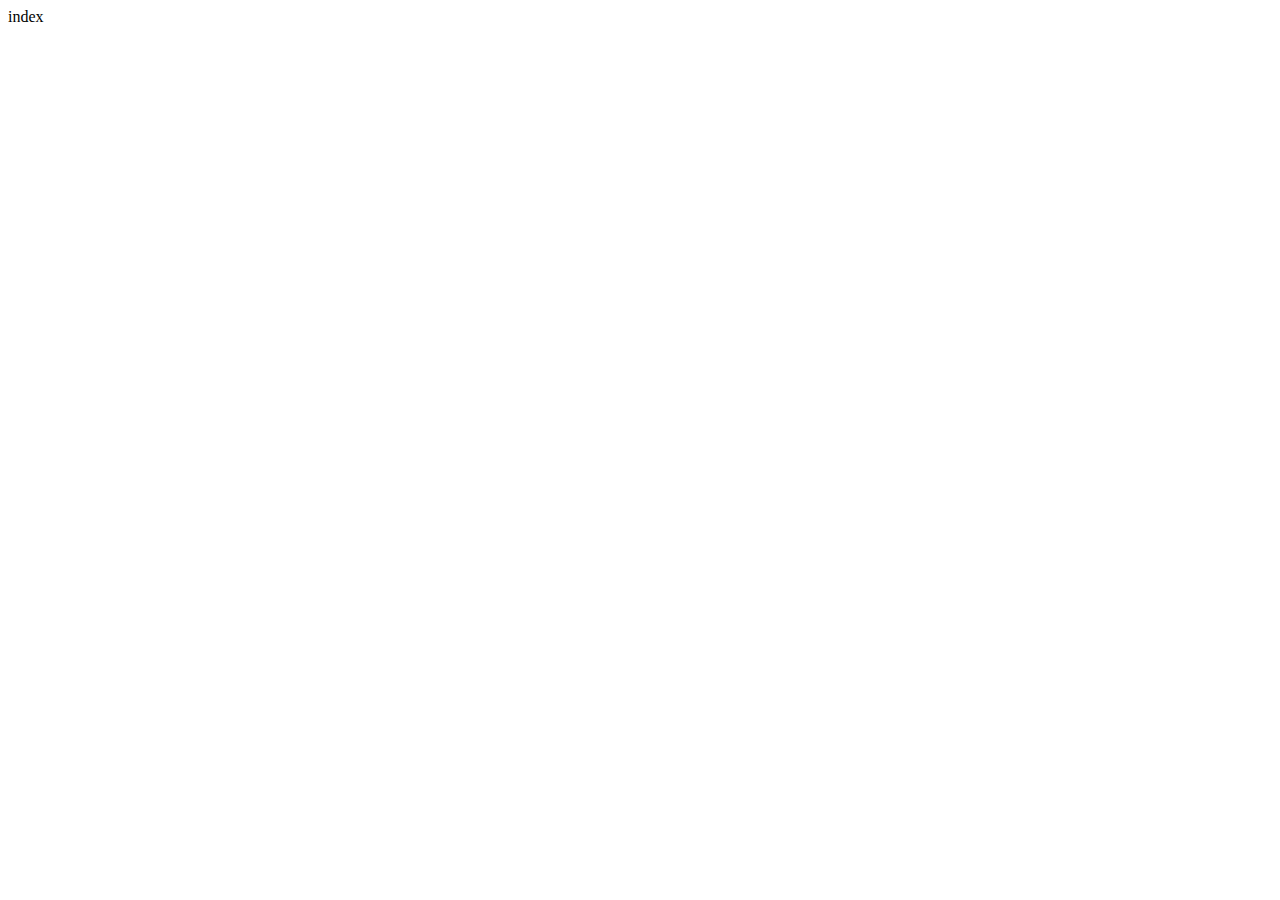
==== index.html @ fe51b8af "登录注册完成" ====
<!DOCTYPE html>
<html lang="en">
<head>
    <meta charset="UTF-8">
    <meta name="viewport" content="width=device-width, initial-scale=1.0">
    <title>Document</title>
</head>
<body>
    <div>index</div>
</body>
</html>
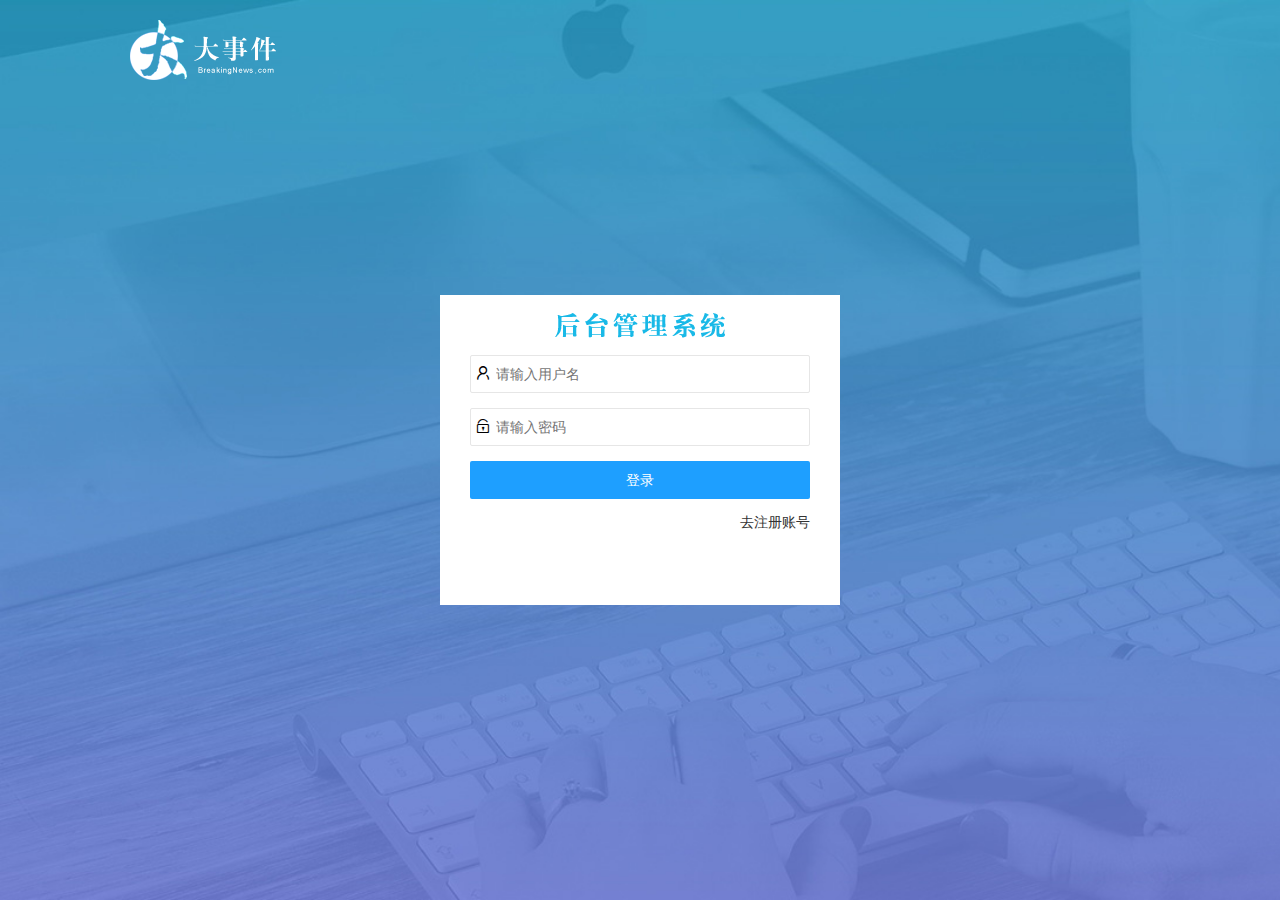
==== commit ef97e879: "首页完成" ====
--- a/index.html
+++ b/index.html
@@ -4,8 +4,156 @@
     <meta charset="UTF-8">
     <meta name="viewport" content="width=device-width, initial-scale=1.0">
     <title>Document</title>
+    <link rel="stylesheet" href="./assets/lib/layui/css/layui.css">
+    <link rel="stylesheet" href="./index/index.css">
 </head>
-<body>
-    <div>index</div>
+<body class="layui-layout-body">
+    <div class="layui-layout layui-layout-admin">
+        <!-- 头部区域 -->
+        <div class="layui-header">
+            <!-- 左侧：图片 -->
+            <div class="layui-logo">
+                <img src="./assets/images/logo.png" alt="">
+            </div>
+            <!-- 右侧：个人菜单 -->
+            <ul class="layui-nav layui-layout-right">
+                <li class="layui-nav-item">
+                    <a href="javascript:;" class="userinfo">
+                        <span class="avatar">L</span>
+                        <img src="./assets/images/sample.jpg" class="layui-nav-img"> 个人中心
+                    </a>
+
+                    <dl class="layui-nav-child">
+                        <dd><a href="./iframe/user/userInfo/userInfo.html" target='fm'>基本资料</a></dd>
+                        <dd><a target='fm' href="./iframe/user/avatar/avatar.html">更换头像</a></dd>
+                        <dd><a target="fm" href="./iframe/user/repwd/repwd.html">重置密码</a></dd>
+                    </dl>
+                </li>
+
+                <li class="layui-nav-item">
+                    <a href="javascript:;" id="logout">
+                        <i class="layui-icon layui-icon-logout"></i>退出
+                    </a>
+                </li>
+            </ul>
+        </div>
+
+        <div class="layui-side layui-bg-black">
+            <div class="layui-side-scroll">
+                <!-- 左侧：顶部欢迎词 -->
+                <div class="userinfo">
+                    <span class="avatar">L</span>
+                    <img src="./assets/images/sample.jpg" class="layui-nav-img"> 欢迎你
+                    <span class="username"></span>
+                </div>
+
+                <!-- 左侧：导航区-->
+                <!-- lay-shrink: 控制兄弟菜单, all就是所有兄弟都合上, 同一个时间只有一个下拉菜单才能下拉 -->
+                <ul class="left-nav layui-nav layui-nav-tree" lay-filter="test" lay-shrink="all">
+                    <!-- **********************首页***************************** -->
+                    <!-- layui-this 默认上来高亮的样式 -->
+                    <li class="layui-nav-item layui-this">
+                        <a href="./iframe/home/home.html" target="fm">
+                            <i class="layui-icon layui-icon-home"></i>可视数据
+                        </a>
+                    </li>
+
+                    <!-- *******文章管理******* -->
+                    <li class="layui-nav-item">
+
+                        <a class="" href="javascript:;">
+                            <i class="layui-icon layui-icon-form"></i>文章管理
+                        </a>
+
+                        <dl class="layui-nav-child">
+                            <dd>
+                                <a href="./iframe/article/category/category.html" target="fm">
+                                    <i class="layui-icon layui-icon-app"></i>类别管理
+                                </a>
+                            </dd>
+
+
+                            <dd id="wzlist">
+                                <a href="./iframe/article/list/list.html" target="fm">
+                                    <i class="layui-icon layui-icon-app"></i>文章列表
+                                </a>
+                            </dd>
+
+
+                            <dd>
+                                <a href="./iframe/article/publisher/publisher.html" target="fm">
+                                    <i class="layui-icon layui-icon-app"></i>发表文章
+                                </a>
+                            </dd>
+                        </dl>
+                    </li>
+
+                    <!-- **************个人中心************** -->
+                    <li class="layui-nav-item">
+
+                        <a href="javascript:;">
+                            <i class="layui-icon layui-icon-user"></i>个人中心
+                        </a>
+
+                        <dl class="layui-nav-child">
+
+                            <dd>
+                                <a href="./iframe/user/userInfo/userInfo.html" target="fm">
+                                    <i class="layui-icon layui-icon-app"></i>基本资料
+                                </a>
+                            </dd>
+
+                            <dd>
+                                <a href="./iframe/user/repwd/repwd.html" target="fm">
+                                    <i class="layui-icon layui-icon-app"></i>重置密码
+                                </a>
+                            </dd>
+
+                            <dd>
+                                <a href="./iframe/user/avatar/avatar.html" target="fm">
+                                    <i class="layui-icon layui-icon-app"></i>更换头像
+                                </a>
+                            </dd>
+                        </dl>
+                    </li>
+
+                </ul>
+            </div>
+        </div>
+
+        <div class="layui-body">
+            <!-- 内容主体区域 -->
+            <!-- <div style="padding: 15px;">内容主体区域</div> -->
+            <iframe src="./iframe/home/home.html" name="fm" frameborder="0"></iframe>
+        </div>
+
+        <div class="layui-footer">
+            <!-- 底部固定区域 -->
+            © layui.com - 底部固定区域
+        </div>
+
+        <script src="./assets/lib/layui/layui.all.js"></script>
+        <script src="./assets/lib/jquery.js"></script>
+        <script src="./common/utils.js"></script>
+        <script src="./assets/lib/axios.js"></script>
+        <script src="./api.js"></script>
+        <script src="./index/index.js"></script>
+    </div>
 </body>
-</html>+</html>
+
+
+<!-- 作用：在当前的index.html中内嵌xx.html网页
+src：需要在iframe标签的位置显示的小网页路径
+name: 为了将来的a链接跳转能找到哪个位置显示xx.html页面而进行的命名标识
+frameborder: iframe这个容器的边框
+
+a的href='./xx.html' target= "要显示的位置的iframe的name值"
+<iframe
+  src="./iframe/home/home.html"
+  name="fm"
+  frameborder="0"
+></iframe> -->
+
+
+
--- a/assets/lib/layui/css/layui.css
+++ b/assets/lib/layui/css/layui.css
@@ -0,0 +1,2 @@
+/** layui-v2.5.6 MIT License By https://www.layui.com */
+ .layui-inline,img{display:inline-block;vertical-align:middle}h1,h2,h3,h4,h5,h6{font-weight:400}.layui-edge,.layui-header,.layui-inline,.layui-main{position:relative}.layui-body,.layui-edge,.layui-elip{overflow:hidden}.layui-btn,.layui-edge,.layui-inline,img{vertical-align:middle}.layui-btn,.layui-disabled,.layui-icon,.layui-unselect{-moz-user-select:none;-webkit-user-select:none;-ms-user-select:none}.layui-elip,.layui-form-checkbox span,.layui-form-pane .layui-form-label{text-overflow:ellipsis;white-space:nowrap}.layui-breadcrumb,.layui-tree-btnGroup{visibility:hidden}blockquote,body,button,dd,div,dl,dt,form,h1,h2,h3,h4,h5,h6,input,li,ol,p,pre,td,textarea,th,ul{margin:0;padding:0;-webkit-tap-highlight-color:rgba(0,0,0,0)}a:active,a:hover{outline:0}img{border:none}li{list-style:none}table{border-collapse:collapse;border-spacing:0}h4,h5,h6{font-size:100%}button,input,optgroup,option,select,textarea{font-family:inherit;font-size:inherit;font-style:inherit;font-weight:inherit;outline:0}pre{white-space:pre-wrap;white-space:-moz-pre-wrap;white-space:-pre-wrap;white-space:-o-pre-wrap;word-wrap:break-word}body{line-height:24px;font:14px Helvetica Neue,Helvetica,PingFang SC,Tahoma,Arial,sans-serif}hr{height:1px;margin:10px 0;border:0;clear:both}a{color:#333;text-decoration:none}a:hover{color:#777}a cite{font-style:normal;*cursor:pointer}.layui-border-box,.layui-border-box *{box-sizing:border-box}.layui-box,.layui-box *{box-sizing:content-box}.layui-clear{clear:both;*zoom:1}.layui-clear:after{content:'\20';clear:both;*zoom:1;display:block;height:0}.layui-inline{*display:inline;*zoom:1}.layui-edge{display:inline-block;width:0;height:0;border-width:6px;border-style:dashed;border-color:transparent}.layui-edge-top{top:-4px;border-bottom-color:#999;border-bottom-style:solid}.layui-edge-right{border-left-color:#999;border-left-style:solid}.layui-edge-bottom{top:2px;border-top-color:#999;border-top-style:solid}.layui-edge-left{border-right-color:#999;border-right-style:solid}.layui-disabled,.layui-disabled:hover{color:#d2d2d2!important;cursor:not-allowed!important}.layui-circle{border-radius:100%}.layui-show{display:block!important}.layui-hide{display:none!important}@font-face{font-family:layui-icon;src:url(../font/iconfont.eot?v=256);src:url(../font/iconfont.eot?v=256#iefix) format('embedded-opentype'),url(../font/iconfont.woff2?v=256) format('woff2'),url(../font/iconfont.woff?v=256) format('woff'),url(../font/iconfont.ttf?v=256) format('truetype'),url(../font/iconfont.svg?v=256#layui-icon) format('svg')}.layui-icon{font-family:layui-icon!important;font-size:16px;font-style:normal;-webkit-font-smoothing:antialiased;-moz-osx-font-smoothing:grayscale}.layui-icon-reply-fill:before{content:"\e611"}.layui-icon-set-fill:before{content:"\e614"}.layui-icon-menu-fill:before{content:"\e60f"}.layui-icon-search:before{content:"\e615"}.layui-icon-share:before{content:"\e641"}.layui-icon-set-sm:before{content:"\e620"}.layui-icon-engine:before{content:"\e628"}.layui-icon-close:before{content:"\1006"}.layui-icon-close-fill:before{content:"\1007"}.layui-icon-chart-screen:before{content:"\e629"}.layui-icon-star:before{content:"\e600"}.layui-icon-circle-dot:before{content:"\e617"}.layui-icon-chat:before{content:"\e606"}.layui-icon-release:before{content:"\e609"}.layui-icon-list:before{content:"\e60a"}.layui-icon-chart:before{content:"\e62c"}.layui-icon-ok-circle:before{content:"\1005"}.layui-icon-layim-theme:before{content:"\e61b"}.layui-icon-table:before{content:"\e62d"}.layui-icon-right:before{content:"\e602"}.layui-icon-left:before{content:"\e603"}.layui-icon-cart-simple:before{content:"\e698"}.layui-icon-face-cry:before{content:"\e69c"}.layui-icon-face-smile:before{content:"\e6af"}.layui-icon-survey:before{content:"\e6b2"}.layui-icon-tree:before{content:"\e62e"}.layui-icon-ie:before{content:"\e7bb"}.layui-icon-upload-circle:before{content:"\e62f"}.layui-icon-add-circle:before{content:"\e61f"}.layui-icon-download-circle:before{content:"\e601"}.layui-icon-templeate-1:before{content:"\e630"}.layui-icon-util:before{content:"\e631"}.layui-icon-face-surprised:before{content:"\e664"}.layui-icon-edit:before{content:"\e642"}.layui-icon-speaker:before{content:"\e645"}.layui-icon-down:before{content:"\e61a"}.layui-icon-file:before{content:"\e621"}.layui-icon-layouts:before{content:"\e632"}.layui-icon-rate-half:before{content:"\e6c9"}.layui-icon-add-circle-fine:before{content:"\e608"}.layui-icon-prev-circle:before{content:"\e633"}.layui-icon-read:before{content:"\e705"}.layui-icon-404:before{content:"\e61c"}.layui-icon-carousel:before{content:"\e634"}.layui-icon-help:before{content:"\e607"}.layui-icon-code-circle:before{content:"\e635"}.layui-icon-windows:before{content:"\e67f"}.layui-icon-water:before{content:"\e636"}.layui-icon-username:before{content:"\e66f"}.layui-icon-find-fill:before{content:"\e670"}.layui-icon-about:before{content:"\e60b"}.layui-icon-location:before{content:"\e715"}.layui-icon-up:before{content:"\e619"}.layui-icon-pause:before{content:"\e651"}.layui-icon-date:before{content:"\e637"}.layui-icon-layim-uploadfile:before{content:"\e61d"}.layui-icon-delete:before{content:"\e640"}.layui-icon-play:before{content:"\e652"}.layui-icon-top:before{content:"\e604"}.layui-icon-firefox:before{content:"\e686"}.layui-icon-friends:before{content:"\e612"}.layui-icon-refresh-3:before{content:"\e9aa"}.layui-icon-ok:before{content:"\e605"}.layui-icon-layer:before{content:"\e638"}.layui-icon-face-smile-fine:before{content:"\e60c"}.layui-icon-dollar:before{content:"\e659"}.layui-icon-group:before{content:"\e613"}.layui-icon-layim-download:before{content:"\e61e"}.layui-icon-picture-fine:before{content:"\e60d"}.layui-icon-link:before{content:"\e64c"}.layui-icon-diamond:before{content:"\e735"}.layui-icon-log:before{content:"\e60e"}.layui-icon-key:before{content:"\e683"}.layui-icon-rate-solid:before{content:"\e67a"}.layui-icon-fonts-del:before{content:"\e64f"}.layui-icon-unlink:before{content:"\e64d"}.layui-icon-fonts-clear:before{content:"\e639"}.layui-icon-triangle-r:before{content:"\e623"}.layui-icon-circle:before{content:"\e63f"}.layui-icon-radio:before{content:"\e643"}.layui-icon-align-center:before{content:"\e647"}.layui-icon-align-right:before{content:"\e648"}.layui-icon-align-left:before{content:"\e649"}.layui-icon-loading-1:before{content:"\e63e"}.layui-icon-return:before{content:"\e65c"}.layui-icon-fonts-strong:before{content:"\e62b"}.layui-icon-upload:before{content:"\e67c"}.layui-icon-dialogue:before{content:"\e63a"}.layui-icon-video:before{content:"\e6ed"}.layui-icon-headset:before{content:"\e6fc"}.layui-icon-cellphone-fine:before{content:"\e63b"}.layui-icon-add-1:before{content:"\e654"}.layui-icon-face-smile-b:before{content:"\e650"}.layui-icon-fonts-html:before{content:"\e64b"}.layui-icon-screen-full:before{content:"\e622"}.layui-icon-form:before{content:"\e63c"}.layui-icon-cart:before{content:"\e657"}.layui-icon-camera-fill:before{content:"\e65d"}.layui-icon-tabs:before{content:"\e62a"}.layui-icon-heart-fill:before{content:"\e68f"}.layui-icon-fonts-code:before{content:"\e64e"}.layui-icon-ios:before{content:"\e680"}.layui-icon-at:before{content:"\e687"}.layui-icon-fire:before{content:"\e756"}.layui-icon-set:before{content:"\e716"}.layui-icon-fonts-u:before{content:"\e646"}.layui-icon-triangle-d:before{content:"\e625"}.layui-icon-tips:before{content:"\e702"}.layui-icon-picture:before{content:"\e64a"}.layui-icon-more-vertical:before{content:"\e671"}.layui-icon-bluetooth:before{content:"\e689"}.layui-icon-flag:before{content:"\e66c"}.layui-icon-loading:before{content:"\e63d"}.layui-icon-fonts-i:before{content:"\e644"}.layui-icon-refresh-1:before{content:"\e666"}.layui-icon-rmb:before{content:"\e65e"}.layui-icon-addition:before{content:"\e624"}.layui-icon-home:before{content:"\e68e"}.layui-icon-time:before{content:"\e68d"}.layui-icon-user:before{content:"\e770"}.layui-icon-notice:before{content:"\e667"}.layui-icon-chrome:before{content:"\e68a"}.layui-icon-edge:before{content:"\e68b"}.layui-icon-login-weibo:before{content:"\e675"}.layui-icon-voice:before{content:"\e688"}.layui-icon-upload-drag:before{content:"\e681"}.layui-icon-login-qq:before{content:"\e676"}.layui-icon-snowflake:before{content:"\e6b1"}.layui-icon-heart:before{content:"\e68c"}.layui-icon-logout:before{content:"\e682"}.layui-icon-file-b:before{content:"\e655"}.layui-icon-template:before{content:"\e663"}.layui-icon-transfer:before{content:"\e691"}.layui-icon-auz:before{content:"\e672"}.layui-icon-console:before{content:"\e665"}.layui-icon-app:before{content:"\e653"}.layui-icon-prev:before{content:"\e65a"}.layui-icon-website:before{content:"\e7ae"}.layui-icon-next:before{content:"\e65b"}.layui-icon-component:before{content:"\e857"}.layui-icon-android:before{content:"\e684"}.layui-icon-more:before{content:"\e65f"}.layui-icon-login-wechat:before{content:"\e677"}.layui-icon-shrink-right:before{content:"\e668"}.layui-icon-spread-left:before{content:"\e66b"}.layui-icon-camera:before{content:"\e660"}.layui-icon-note:before{content:"\e66e"}.layui-icon-refresh:before{content:"\e669"}.layui-icon-female:before{content:"\e661"}.layui-icon-male:before{content:"\e662"}.layui-icon-screen-restore:before{content:"\e758"}.layui-icon-password:before{content:"\e673"}.layui-icon-senior:before{content:"\e674"}.layui-icon-theme:before{content:"\e66a"}.layui-icon-tread:before{content:"\e6c5"}.layui-icon-praise:before{content:"\e6c6"}.layui-icon-star-fill:before{content:"\e658"}.layui-icon-rate:before{content:"\e67b"}.layui-icon-template-1:before{content:"\e656"}.layui-icon-vercode:before{content:"\e679"}.layui-icon-service:before{content:"\e626"}.layui-icon-cellphone:before{content:"\e678"}.layui-icon-print:before{content:"\e66d"}.layui-icon-cols:before{content:"\e610"}.layui-icon-wifi:before{content:"\e7e0"}.layui-icon-export:before{content:"\e67d"}.layui-icon-rss:before{content:"\e808"}.layui-icon-slider:before{content:"\e714"}.layui-icon-email:before{content:"\e618"}.layui-icon-subtraction:before{content:"\e67e"}.layui-icon-mike:before{content:"\e6dc"}.layui-icon-light:before{content:"\e748"}.layui-icon-gift:before{content:"\e627"}.layui-icon-mute:before{content:"\e685"}.layui-icon-reduce-circle:before{content:"\e616"}.layui-icon-music:before{content:"\e690"}.layui-main{width:1140px;margin:0 auto}.layui-header{z-index:1000;height:60px}.layui-header a:hover{transition:all .5s;-webkit-transition:all .5s}.layui-side{position:fixed;left:0;top:0;bottom:0;z-index:999;width:200px;overflow-x:hidden}.layui-side-scroll{position:relative;width:220px;height:100%;overflow-x:hidden}.layui-body{position:absolute;left:200px;right:0;top:0;bottom:0;z-index:998;width:auto;overflow-y:auto;box-sizing:border-box}.layui-layout-body{overflow:hidden}.layui-layout-admin .layui-header{background-color:#23262E}.layui-layout-admin .layui-side{top:60px;width:200px;overflow-x:hidden}.layui-layout-admin .layui-body{position:fixed;top:60px;bottom:44px}.layui-layout-admin .layui-main{width:auto;margin:0 15px}.layui-layout-admin .layui-footer{position:fixed;left:200px;right:0;bottom:0;height:44px;line-height:44px;padding:0 15px;background-color:#eee}.layui-layout-admin .layui-logo{position:absolute;left:0;top:0;width:200px;height:100%;line-height:60px;text-align:center;color:#009688;font-size:16px}.layui-layout-admin .layui-header .layui-nav{background:0 0}.layui-layout-left{position:absolute!important;left:200px;top:0}.layui-layout-right{position:absolute!important;right:0;top:0}.layui-container{position:relative;margin:0 auto;padding:0 15px;box-sizing:border-box}.layui-fluid{position:relative;margin:0 auto;padding:0 15px}.layui-row:after,.layui-row:before{content:'';display:block;clear:both}.layui-col-lg1,.layui-col-lg10,.layui-col-lg11,.layui-col-lg12,.layui-col-lg2,.layui-col-lg3,.layui-col-lg4,.layui-col-lg5,.layui-col-lg6,.layui-col-lg7,.layui-col-lg8,.layui-col-lg9,.layui-col-md1,.layui-col-md10,.layui-col-md11,.layui-col-md12,.layui-col-md2,.layui-col-md3,.layui-col-md4,.layui-col-md5,.layui-col-md6,.layui-col-md7,.layui-col-md8,.layui-col-md9,.layui-col-sm1,.layui-col-sm10,.layui-col-sm11,.layui-col-sm12,.layui-col-sm2,.layui-col-sm3,.layui-col-sm4,.layui-col-sm5,.layui-col-sm6,.layui-col-sm7,.layui-col-sm8,.layui-col-sm9,.layui-col-xs1,.layui-col-xs10,.layui-col-xs11,.layui-col-xs12,.layui-col-xs2,.layui-col-xs3,.layui-col-xs4,.layui-col-xs5,.layui-col-xs6,.layui-col-xs7,.layui-col-xs8,.layui-col-xs9{position:relative;display:block;box-sizing:border-box}.layui-col-xs1,.layui-col-xs10,.layui-col-xs11,.layui-col-xs12,.layui-col-xs2,.layui-col-xs3,.layui-col-xs4,.layui-col-xs5,.layui-col-xs6,.layui-col-xs7,.layui-col-xs8,.layui-col-xs9{float:left}.layui-col-xs1{width:8.33333333%}.layui-col-xs2{width:16.66666667%}.layui-col-xs3{width:25%}.layui-col-xs4{width:33.33333333%}.layui-col-xs5{width:41.66666667%}.layui-col-xs6{width:50%}.layui-col-xs7{width:58.33333333%}.layui-col-xs8{width:66.66666667%}.layui-col-xs9{width:75%}.layui-col-xs10{width:83.33333333%}.layui-col-xs11{width:91.66666667%}.layui-col-xs12{width:100%}.layui-col-xs-offset1{margin-left:8.33333333%}.layui-col-xs-offset2{margin-left:16.66666667%}.layui-col-xs-offset3{margin-left:25%}.layui-col-xs-offset4{margin-left:33.33333333%}.layui-col-xs-offset5{margin-left:41.66666667%}.layui-col-xs-offset6{margin-left:50%}.layui-col-xs-offset7{margin-left:58.33333333%}.layui-col-xs-offset8{margin-left:66.66666667%}.layui-col-xs-offset9{margin-left:75%}.layui-col-xs-offset10{margin-left:83.33333333%}.layui-col-xs-offset11{margin-left:91.66666667%}.layui-col-xs-offset12{margin-left:100%}@media screen and (max-width:768px){.layui-hide-xs{display:none!important}.layui-show-xs-block{display:block!important}.layui-show-xs-inline{display:inline!important}.layui-show-xs-inline-block{display:inline-block!important}}@media screen and (min-width:768px){.layui-container{width:750px}.layui-hide-sm{display:none!important}.layui-show-sm-block{display:block!important}.layui-show-sm-inline{display:inline!important}.layui-show-sm-inline-block{display:inline-block!important}.layui-col-sm1,.layui-col-sm10,.layui-col-sm11,.layui-col-sm12,.layui-col-sm2,.layui-col-sm3,.layui-col-sm4,.layui-col-sm5,.layui-col-sm6,.layui-col-sm7,.layui-col-sm8,.layui-col-sm9{float:left}.layui-col-sm1{width:8.33333333%}.layui-col-sm2{width:16.66666667%}.layui-col-sm3{width:25%}.layui-col-sm4{width:33.33333333%}.layui-col-sm5{width:41.66666667%}.layui-col-sm6{width:50%}.layui-col-sm7{width:58.33333333%}.layui-col-sm8{width:66.66666667%}.layui-col-sm9{width:75%}.layui-col-sm10{width:83.33333333%}.layui-col-sm11{width:91.66666667%}.layui-col-sm12{width:100%}.layui-col-sm-offset1{margin-left:8.33333333%}.layui-col-sm-offset2{margin-left:16.66666667%}.layui-col-sm-offset3{margin-left:25%}.layui-col-sm-offset4{margin-left:33.33333333%}.layui-col-sm-offset5{margin-left:41.66666667%}.layui-col-sm-offset6{margin-left:50%}.layui-col-sm-offset7{margin-left:58.33333333%}.layui-col-sm-offset8{margin-left:66.66666667%}.layui-col-sm-offset9{margin-left:75%}.layui-col-sm-offset10{margin-left:83.33333333%}.layui-col-sm-offset11{margin-left:91.66666667%}.layui-col-sm-offset12{margin-left:100%}}@media screen and (min-width:992px){.layui-container{width:970px}.layui-hide-md{display:none!important}.layui-show-md-block{display:block!important}.layui-show-md-inline{display:inline!important}.layui-show-md-inline-block{display:inline-block!important}.layui-col-md1,.layui-col-md10,.layui-col-md11,.layui-col-md12,.layui-col-md2,.layui-col-md3,.layui-col-md4,.layui-col-md5,.layui-col-md6,.layui-col-md7,.layui-col-md8,.layui-col-md9{float:left}.layui-col-md1{width:8.33333333%}.layui-col-md2{width:16.66666667%}.layui-col-md3{width:25%}.layui-col-md4{width:33.33333333%}.layui-col-md5{width:41.66666667%}.layui-col-md6{width:50%}.layui-col-md7{width:58.33333333%}.layui-col-md8{width:66.66666667%}.layui-col-md9{width:75%}.layui-col-md10{width:83.33333333%}.layui-col-md11{width:91.66666667%}.layui-col-md12{width:100%}.layui-col-md-offset1{margin-left:8.33333333%}.layui-col-md-offset2{margin-left:16.66666667%}.layui-col-md-offset3{margin-left:25%}.layui-col-md-offset4{margin-left:33.33333333%}.layui-col-md-offset5{margin-left:41.66666667%}.layui-col-md-offset6{margin-left:50%}.layui-col-md-offset7{margin-left:58.33333333%}.layui-col-md-offset8{margin-left:66.66666667%}.layui-col-md-offset9{margin-left:75%}.layui-col-md-offset10{margin-left:83.33333333%}.layui-col-md-offset11{margin-left:91.66666667%}.layui-col-md-offset12{margin-left:100%}}@media screen and (min-width:1200px){.layui-container{width:1170px}.layui-hide-lg{display:none!important}.layui-show-lg-block{display:block!important}.layui-show-lg-inline{display:inline!important}.layui-show-lg-inline-block{display:inline-block!important}.layui-col-lg1,.layui-col-lg10,.layui-col-lg11,.layui-col-lg12,.layui-col-lg2,.layui-col-lg3,.layui-col-lg4,.layui-col-lg5,.layui-col-lg6,.layui-col-lg7,.layui-col-lg8,.layui-col-lg9{float:left}.layui-col-lg1{width:8.33333333%}.layui-col-lg2{width:16.66666667%}.layui-col-lg3{width:25%}.layui-col-lg4{width:33.33333333%}.layui-col-lg5{width:41.66666667%}.layui-col-lg6{width:50%}.layui-col-lg7{width:58.33333333%}.layui-col-lg8{width:66.66666667%}.layui-col-lg9{width:75%}.layui-col-lg10{width:83.33333333%}.layui-col-lg11{width:91.66666667%}.layui-col-lg12{width:100%}.layui-col-lg-offset1{margin-left:8.33333333%}.layui-col-lg-offset2{margin-left:16.66666667%}.layui-col-lg-offset3{margin-left:25%}.layui-col-lg-offset4{margin-left:33.33333333%}.layui-col-lg-offset5{margin-left:41.66666667%}.layui-col-lg-offset6{margin-left:50%}.layui-col-lg-offset7{margin-left:58.33333333%}.layui-col-lg-offset8{margin-left:66.66666667%}.layui-col-lg-offset9{margin-left:75%}.layui-col-lg-offset10{margin-left:83.33333333%}.layui-col-lg-offset11{margin-left:91.66666667%}.layui-col-lg-offset12{margin-left:100%}}.layui-col-space1{margin:-.5px}.layui-col-space1>*{padding:.5px}.layui-col-space2{margin:-1px}.layui-col-space2>*{padding:1px}.layui-col-space4{margin:-2px}.layui-col-space4>*{padding:2px}.layui-col-space5{margin:-2.5px}.layui-col-space5>*{padding:2.5px}.layui-col-space6{margin:-3px}.layui-col-space6>*{padding:3px}.layui-col-space8{margin:-4px}.layui-col-space8>*{padding:4px}.layui-col-space10{margin:-5px}.layui-col-space10>*{padding:5px}.layui-col-space12{margin:-6px}.layui-col-space12>*{padding:6px}.layui-col-space14{margin:-7px}.layui-col-space14>*{padding:7px}.layui-col-space15{margin:-7.5px}.layui-col-space15>*{padding:7.5px}.layui-col-space16{margin:-8px}.layui-col-space16>*{padding:8px}.layui-col-space18{margin:-9px}.layui-col-space18>*{padding:9px}.layui-col-space20{margin:-10px}.layui-col-space20>*{padding:10px}.layui-col-space22{margin:-11px}.layui-col-space22>*{padding:11px}.layui-col-space24{margin:-12px}.layui-col-space24>*{padding:12px}.layui-col-space25{margin:-12.5px}.layui-col-space25>*{padding:12.5px}.layui-col-space26{margin:-13px}.layui-col-space26>*{padding:13px}.layui-col-space28{margin:-14px}.layui-col-space28>*{padding:14px}.layui-col-space30{margin:-15px}.layui-col-space30>*{padding:15px}.layui-btn,.layui-input,.layui-select,.layui-textarea,.layui-upload-button{outline:0;-webkit-appearance:none;transition:all .3s;-webkit-transition:all .3s;box-sizing:border-box}.layui-elem-quote{margin-bottom:10px;padding:15px;line-height:22px;border-left:5px solid #009688;border-radius:0 2px 2px 0;background-color:#f2f2f2}.layui-quote-nm{border-style:solid;border-width:1px 1px 1px 5px;background:0 0}.layui-elem-field{margin-bottom:10px;padding:0;border-width:1px;border-style:solid}.layui-elem-field legend{margin-left:20px;padding:0 10px;font-size:20px;font-weight:300}.layui-field-title{margin:10px 0 20px;border-width:1px 0 0}.layui-field-box{padding:10px 15px}.layui-field-title .layui-field-box{padding:10px 0}.layui-progress{position:relative;height:6px;border-radius:20px;background-color:#e2e2e2}.layui-progress-bar{position:absolute;left:0;top:0;width:0;max-width:100%;height:6px;border-radius:20px;text-align:right;background-color:#5FB878;transition:all .3s;-webkit-transition:all .3s}.layui-progress-big,.layui-progress-big .layui-progress-bar{height:18px;line-height:18px}.layui-progress-text{position:relative;top:-20px;line-height:18px;font-size:12px;color:#666}.layui-progress-big .layui-progress-text{position:static;padding:0 10px;color:#fff}.layui-collapse{border-width:1px;border-style:solid;border-radius:2px}.layui-colla-content,.layui-colla-item{border-top-width:1px;border-top-style:solid}.layui-colla-item:first-child{border-top:none}.layui-colla-title{position:relative;height:42px;line-height:42px;padding:0 15px 0 35px;color:#333;background-color:#f2f2f2;cursor:pointer;font-size:14px;overflow:hidden}.layui-colla-content{display:none;padding:10px 15px;line-height:22px;color:#666}.layui-colla-icon{position:absolute;left:15px;top:0;font-size:14px}.layui-card{margin-bottom:15px;border-radius:2px;background-color:#fff;box-shadow:0 1px 2px 0 rgba(0,0,0,.05)}.layui-card:last-child{margin-bottom:0}.layui-card-header{position:relative;height:42px;line-height:42px;padding:0 15px;border-bottom:1px solid #f6f6f6;color:#333;border-radius:2px 2px 0 0;font-size:14px}.layui-bg-black,.layui-bg-blue,.layui-bg-cyan,.layui-bg-green,.layui-bg-orange,.layui-bg-red{color:#fff!important}.layui-card-body{position:relative;padding:10px 15px;line-height:24px}.layui-card-body[pad15]{padding:15px}.layui-card-body[pad20]{padding:20px}.layui-card-body .layui-table{margin:5px 0}.layui-card .layui-tab{margin:0}.layui-panel-window{position:relative;padding:15px;border-radius:0;border-top:5px solid #E6E6E6;background-color:#fff}.layui-auxiliar-moving{position:fixed;left:0;right:0;top:0;bottom:0;width:100%;height:100%;background:0 0;z-index:9999999999}.layui-form-label,.layui-form-mid,.layui-form-select,.layui-input-block,.layui-input-inline,.layui-textarea{position:relative}.layui-bg-red{background-color:#FF5722!important}.layui-bg-orange{background-color:#FFB800!important}.layui-bg-green{background-color:#009688!important}.layui-bg-cyan{background-color:#2F4056!important}.layui-bg-blue{background-color:#1E9FFF!important}.layui-bg-black{background-color:#393D49!important}.layui-bg-gray{background-color:#eee!important;color:#666!important}.layui-badge-rim,.layui-colla-content,.layui-colla-item,.layui-collapse,.layui-elem-field,.layui-form-pane .layui-form-item[pane],.layui-form-pane .layui-form-label,.layui-input,.layui-layedit,.layui-layedit-tool,.layui-quote-nm,.layui-select,.layui-tab-bar,.layui-tab-card,.layui-tab-title,.layui-tab-title .layui-this:after,.layui-textarea{border-color:#e6e6e6}.layui-timeline-item:before,hr{background-color:#e6e6e6}.layui-text{line-height:22px;font-size:14px;color:#666}.layui-text h1,.layui-text h2,.layui-text h3{font-weight:500;color:#333}.layui-text h1{font-size:30px}.layui-text h2{font-size:24px}.layui-text h3{font-size:18px}.layui-text a:not(.layui-btn){color:#01AAED}.layui-text a:not(.layui-btn):hover{text-decoration:underline}.layui-text ul{padding:5px 0 5px 15px}.layui-text ul li{margin-top:5px;list-style-type:disc}.layui-text em,.layui-word-aux{color:#999!important;padding:0 5px!important}.layui-btn{display:inline-block;height:38px;line-height:38px;padding:0 18px;background-color:#009688;color:#fff;white-space:nowrap;text-align:center;font-size:14px;border:none;border-radius:2px;cursor:pointer}.layui-btn:hover{opacity:.8;filter:alpha(opacity=80);color:#fff}.layui-btn:active{opacity:1;filter:alpha(opacity=100)}.layui-btn+.layui-btn{margin-left:10px}.layui-btn-container{font-size:0}.layui-btn-container .layui-btn{margin-right:10px;margin-bottom:10px}.layui-btn-container .layui-btn+.layui-btn{margin-left:0}.layui-table .layui-btn-container .layui-btn{margin-bottom:9px}.layui-btn-radius{border-radius:100px}.layui-btn .layui-icon{margin-right:3px;font-size:18px;vertical-align:bottom;vertical-align:middle\9}.layui-btn-primary{border:1px solid #C9C9C9;background-color:#fff;color:#555}.layui-btn-primary:hover{border-color:#009688;color:#333}.layui-btn-normal{background-color:#1E9FFF}.layui-btn-warm{background-color:#FFB800}.layui-btn-danger{background-color:#FF5722}.layui-btn-checked{background-color:#5FB878}.layui-btn-disabled,.layui-btn-disabled:active,.layui-btn-disabled:hover{border:1px solid #e6e6e6;background-color:#FBFBFB;color:#C9C9C9;cursor:not-allowed;opacity:1}.layui-btn-lg{height:44px;line-height:44px;padding:0 25px;font-size:16px}.layui-btn-sm{height:30px;line-height:30px;padding:0 10px;font-size:12px}.layui-btn-sm i{font-size:16px!important}.layui-btn-xs{height:22px;line-height:22px;padding:0 5px;font-size:12px}.layui-btn-xs i{font-size:14px!important}.layui-btn-group{display:inline-block;vertical-align:middle;font-size:0}.layui-btn-group .layui-btn{margin-left:0!important;margin-right:0!important;border-left:1px solid rgba(255,255,255,.5);border-radius:0}.layui-btn-group .layui-btn-primary{border-left:none}.layui-btn-group .layui-btn-primary:hover{border-color:#C9C9C9;color:#009688}.layui-btn-group .layui-btn:first-child{border-left:none;border-radius:2px 0 0 2px}.layui-btn-group .layui-btn-primary:first-child{border-left:1px solid #c9c9c9}.layui-btn-group .layui-btn:last-child{border-radius:0 2px 2px 0}.layui-btn-group .layui-btn+.layui-btn{margin-left:0}.layui-btn-group+.layui-btn-group{margin-left:10px}.layui-btn-fluid{width:100%}.layui-input,.layui-select,.layui-textarea{height:38px;line-height:1.3;line-height:38px\9;border-width:1px;border-style:solid;background-color:#fff;border-radius:2px}.layui-input::-webkit-input-placeholder,.layui-select::-webkit-input-placeholder,.layui-textarea::-webkit-input-placeholder{line-height:1.3}.layui-input,.layui-textarea{display:block;width:100%;padding-left:10px}.layui-input:hover,.layui-textarea:hover{border-color:#D2D2D2!important}.layui-input:focus,.layui-textarea:focus{border-color:#C9C9C9!important}.layui-textarea{min-height:100px;height:auto;line-height:20px;padding:6px 10px;resize:vertical}.layui-select{padding:0 10px}.layui-form input[type=checkbox],.layui-form input[type=radio],.layui-form select{display:none}.layui-form [lay-ignore]{display:initial}.layui-form-item{margin-bottom:15px;clear:both;*zoom:1}.layui-form-item:after{content:'\20';clear:both;*zoom:1;display:block;height:0}.layui-form-label{float:left;display:block;padding:9px 15px;width:80px;font-weight:400;line-height:20px;text-align:right}.layui-form-label-col{display:block;float:none;padding:9px 0;line-height:20px;text-align:left}.layui-form-item .layui-inline{margin-bottom:5px;margin-right:10px}.layui-input-block{margin-left:110px;min-height:36px}.layui-input-inline{display:inline-block;vertical-align:middle}.layui-form-item .layui-input-inline{float:left;width:190px;margin-right:10px}.layui-form-text .layui-input-inline{width:auto}.layui-form-mid{float:left;display:block;padding:9px 0!important;line-height:20px;margin-right:10px}.layui-form-danger+.layui-form-select .layui-input,.layui-form-danger:focus{border-color:#FF5722!important}.layui-form-select .layui-input{padding-right:30px;cursor:pointer}.layui-form-select .layui-edge{position:absolute;right:10px;top:50%;margin-top:-3px;cursor:pointer;border-width:6px;border-top-color:#c2c2c2;border-top-style:solid;transition:all .3s;-webkit-transition:all .3s}.layui-form-select dl{display:none;position:absolute;left:0;top:42px;padding:5px 0;z-index:899;min-width:100%;border:1px solid #d2d2d2;max-height:300px;overflow-y:auto;background-color:#fff;border-radius:2px;box-shadow:0 2px 4px rgba(0,0,0,.12);box-sizing:border-box}.layui-form-select dl dd,.layui-form-select dl dt{padding:0 10px;line-height:36px;white-space:nowrap;overflow:hidden;text-overflow:ellipsis}.layui-form-select dl dt{font-size:12px;color:#999}.layui-form-select dl dd{cursor:pointer}.layui-form-select dl dd:hover{background-color:#f2f2f2;-webkit-transition:.5s all;transition:.5s all}.layui-form-select .layui-select-group dd{padding-left:20px}.layui-form-select dl dd.layui-select-tips{padding-left:10px!important;color:#999}.layui-form-select dl dd.layui-this{background-color:#5FB878;color:#fff}.layui-form-checkbox,.layui-form-select dl dd.layui-disabled{background-color:#fff}.layui-form-selected dl{display:block}.layui-form-checkbox,.layui-form-checkbox *,.layui-form-switch{display:inline-block;vertical-align:middle}.layui-form-selected .layui-edge{margin-top:-9px;-webkit-transform:rotate(180deg);transform:rotate(180deg);margin-top:-3px\9}:root .layui-form-selected .layui-edge{margin-top:-9px\0/IE9}.layui-form-selectup dl{top:auto;bottom:42px}.layui-select-none{margin:5px 0;text-align:center;color:#999}.layui-select-disabled .layui-disabled{border-color:#eee!important}.layui-select-disabled .layui-edge{border-top-color:#d2d2d2}.layui-form-checkbox{position:relative;height:30px;line-height:30px;margin-right:10px;padding-right:30px;cursor:pointer;font-size:0;-webkit-transition:.1s linear;transition:.1s linear;box-sizing:border-box}.layui-form-checkbox span{padding:0 10px;height:100%;font-size:14px;border-radius:2px 0 0 2px;background-color:#d2d2d2;color:#fff;overflow:hidden}.layui-form-checkbox:hover span{background-color:#c2c2c2}.layui-form-checkbox i{position:absolute;right:0;top:0;width:30px;height:28px;border:1px solid #d2d2d2;border-left:none;border-radius:0 2px 2px 0;color:#fff;font-size:20px;text-align:center}.layui-form-checkbox:hover i{border-color:#c2c2c2;color:#c2c2c2}.layui-form-checked,.layui-form-checked:hover{border-color:#5FB878}.layui-form-checked span,.layui-form-checked:hover span{background-color:#5FB878}.layui-form-checked i,.layui-form-checked:hover i{color:#5FB878}.layui-form-item .layui-form-checkbox{margin-top:4px}.layui-form-checkbox[lay-skin=primary]{height:auto!important;line-height:normal!important;min-width:18px;min-height:18px;border:none!important;margin-right:0;padding-left:28px;padding-right:0;background:0 0}.layui-form-checkbox[lay-skin=primary] span{padding-left:0;padding-right:15px;line-height:18px;background:0 0;color:#666}.layui-form-checkbox[lay-skin=primary] i{right:auto;left:0;width:16px;height:16px;line-height:16px;border:1px solid #d2d2d2;font-size:12px;border-radius:2px;background-color:#fff;-webkit-transition:.1s linear;transition:.1s linear}.layui-form-checkbox[lay-skin=primary]:hover i{border-color:#5FB878;color:#fff}.layui-form-checked[lay-skin=primary] i{border-color:#5FB878!important;background-color:#5FB878;color:#fff}.layui-checkbox-disbaled[lay-skin=primary] span{background:0 0!important;color:#c2c2c2}.layui-checkbox-disbaled[lay-skin=primary]:hover i{border-color:#d2d2d2}.layui-form-item .layui-form-checkbox[lay-skin=primary]{margin-top:10px}.layui-form-switch{position:relative;height:22px;line-height:22px;min-width:35px;padding:0 5px;margin-top:8px;border:1px solid #d2d2d2;border-radius:20px;cursor:pointer;background-color:#fff;-webkit-transition:.1s linear;transition:.1s linear}.layui-form-switch i{position:absolute;left:5px;top:3px;width:16px;height:16px;border-radius:20px;background-color:#d2d2d2;-webkit-transition:.1s linear;transition:.1s linear}.layui-form-switch em{position:relative;top:0;width:25px;margin-left:21px;padding:0!important;text-align:center!important;color:#999!important;font-style:normal!important;font-size:12px}.layui-form-onswitch{border-color:#5FB878;background-color:#5FB878}.layui-checkbox-disbaled,.layui-checkbox-disbaled i{border-color:#e2e2e2!important}.layui-form-onswitch i{left:100%;margin-left:-21px;background-color:#fff}.layui-form-onswitch em{margin-left:5px;margin-right:21px;color:#fff!important}.layui-checkbox-disbaled span{background-color:#e2e2e2!important}.layui-checkbox-disbaled:hover i{color:#fff!important}[lay-radio]{display:none}.layui-form-radio,.layui-form-radio *{display:inline-block;vertical-align:middle}.layui-form-radio{line-height:28px;margin:6px 10px 0 0;padding-right:10px;cursor:pointer;font-size:0}.layui-form-radio *{font-size:14px}.layui-form-radio>i{margin-right:8px;font-size:22px;color:#c2c2c2}.layui-form-radio>i:hover,.layui-form-radioed>i{color:#5FB878}.layui-radio-disbaled>i{color:#e2e2e2!important}.layui-form-pane .layui-form-label{width:110px;padding:8px 15px;height:38px;line-height:20px;border-width:1px;border-style:solid;border-radius:2px 0 0 2px;text-align:center;background-color:#FBFBFB;overflow:hidden;box-sizing:border-box}.layui-form-pane .layui-input-inline{margin-left:-1px}.layui-form-pane .layui-input-block{margin-left:110px;left:-1px}.layui-form-pane .layui-input{border-radius:0 2px 2px 0}.layui-form-pane .layui-form-text .layui-form-label{float:none;width:100%;border-radius:2px;box-sizing:border-box;text-align:left}.layui-form-pane .layui-form-text .layui-input-inline{display:block;margin:0;top:-1px;clear:both}.layui-form-pane .layui-form-text .layui-input-block{margin:0;left:0;top:-1px}.layui-form-pane .layui-form-text .layui-textarea{min-height:100px;border-radius:0 0 2px 2px}.layui-form-pane .layui-form-checkbox{margin:4px 0 4px 10px}.layui-form-pane .layui-form-radio,.layui-form-pane .layui-form-switch{margin-top:6px;margin-left:10px}.layui-form-pane .layui-form-item[pane]{position:relative;border-width:1px;border-style:solid}.layui-form-pane .layui-form-item[pane] .layui-form-label{position:absolute;left:0;top:0;height:100%;border-width:0 1px 0 0}.layui-form-pane .layui-form-item[pane] .layui-input-inline{margin-left:110px}@media screen and (max-width:450px){.layui-form-item .layui-form-label{text-overflow:ellipsis;overflow:hidden;white-space:nowrap}.layui-form-item .layui-inline{display:block;margin-right:0;margin-bottom:20px;clear:both}.layui-form-item .layui-inline:after{content:'\20';clear:both;display:block;height:0}.layui-form-item .layui-input-inline{display:block;float:none;left:-3px;width:auto;margin:0 0 10px 112px}.layui-form-item .layui-input-inline+.layui-form-mid{margin-left:110px;top:-5px;padding:0}.layui-form-item .layui-form-checkbox{margin-right:5px;margin-bottom:5px}}.layui-layedit{border-width:1px;border-style:solid;border-radius:2px}.layui-layedit-tool{padding:3px 5px;border-bottom-width:1px;border-bottom-style:solid;font-size:0}.layedit-tool-fixed{position:fixed;top:0;border-top:1px solid #e2e2e2}.layui-layedit-tool .layedit-tool-mid,.layui-layedit-tool .layui-icon{display:inline-block;vertical-align:middle;text-align:center;font-size:14px}.layui-layedit-tool .layui-icon{position:relative;width:32px;height:30px;line-height:30px;margin:3px 5px;color:#777;cursor:pointer;border-radius:2px}.layui-layedit-tool .layui-icon:hover{color:#393D49}.layui-layedit-tool .layui-icon:active{color:#000}.layui-layedit-tool .layedit-tool-active{background-color:#e2e2e2;color:#000}.layui-layedit-tool .layui-disabled,.layui-layedit-tool .layui-disabled:hover{color:#d2d2d2;cursor:not-allowed}.layui-layedit-tool .layedit-tool-mid{width:1px;height:18px;margin:0 10px;background-color:#d2d2d2}.layedit-tool-html{width:50px!important;font-size:30px!important}.layedit-tool-b,.layedit-tool-code,.layedit-tool-help{font-size:16px!important}.layedit-tool-d,.layedit-tool-face,.layedit-tool-image,.layedit-tool-unlink{font-size:18px!important}.layedit-tool-image input{position:absolute;font-size:0;left:0;top:0;width:100%;height:100%;opacity:.01;filter:Alpha(opacity=1);cursor:pointer}.layui-layedit-iframe iframe{display:block;width:100%}#LAY_layedit_code{overflow:hidden}.layui-laypage{display:inline-block;*display:inline;*zoom:1;vertical-align:middle;margin:10px 0;font-size:0}.layui-laypage>a:first-child,.layui-laypage>a:first-child em{border-radius:2px 0 0 2px}.layui-laypage>a:last-child,.layui-laypage>a:last-child em{border-radius:0 2px 2px 0}.layui-laypage>:first-child{margin-left:0!important}.layui-laypage>:last-child{margin-right:0!important}.layui-laypage a,.layui-laypage button,.layui-laypage input,.layui-laypage select,.layui-laypage span{border:1px solid #e2e2e2}.layui-laypage a,.layui-laypage span{display:inline-block;*display:inline;*zoom:1;vertical-align:middle;padding:0 15px;height:28px;line-height:28px;margin:0 -1px 5px 0;background-color:#fff;color:#333;font-size:12px}.layui-flow-more a *,.layui-laypage input,.layui-table-view select[lay-ignore]{display:inline-block}.layui-laypage a:hover{color:#009688}.layui-laypage em{font-style:normal}.layui-laypage .layui-laypage-spr{color:#999;font-weight:700}.layui-laypage a{text-decoration:none}.layui-laypage .layui-laypage-curr{position:relative}.layui-laypage .layui-laypage-curr em{position:relative;color:#fff}.layui-laypage .layui-laypage-curr .layui-laypage-em{position:absolute;left:-1px;top:-1px;padding:1px;width:100%;height:100%;background-color:#009688}.layui-laypage-em{border-radius:2px}.layui-laypage-next em,.layui-laypage-prev em{font-family:Sim sun;font-size:16px}.layui-laypage .layui-laypage-count,.layui-laypage .layui-laypage-limits,.layui-laypage .layui-laypage-refresh,.layui-laypage .layui-laypage-skip{margin-left:10px;margin-right:10px;padding:0;border:none}.layui-laypage .layui-laypage-limits,.layui-laypage .layui-laypage-refresh{vertical-align:top}.layui-laypage .layui-laypage-refresh i{font-size:18px;cursor:pointer}.layui-laypage select{height:22px;padding:3px;border-radius:2px;cursor:pointer}.layui-laypage .layui-laypage-skip{height:30px;line-height:30px;color:#999}.layui-laypage button,.layui-laypage input{height:30px;line-height:30px;border-radius:2px;vertical-align:top;background-color:#fff;box-sizing:border-box}.layui-laypage input{width:40px;margin:0 10px;padding:0 3px;text-align:center}.layui-laypage input:focus,.layui-laypage select:focus{border-color:#009688!important}.layui-laypage button{margin-left:10px;padding:0 10px;cursor:pointer}.layui-table,.layui-table-view{margin:10px 0}.layui-flow-more{margin:10px 0;text-align:center;color:#999;font-size:14px}.layui-flow-more a{height:32px;line-height:32px}.layui-flow-more a *{vertical-align:top}.layui-flow-more a cite{padding:0 20px;border-radius:3px;background-color:#eee;color:#333;font-style:normal}.layui-flow-more a cite:hover{opacity:.8}.layui-flow-more a i{font-size:30px;color:#737383}.layui-table{width:100%;background-color:#fff;color:#666}.layui-table tr{transition:all .3s;-webkit-transition:all .3s}.layui-table th{text-align:left;font-weight:400}.layui-table tbody tr:hover,.layui-table thead tr,.layui-table-click,.layui-table-header,.layui-table-hover,.layui-table-mend,.layui-table-patch,.layui-table-tool,.layui-table-total,.layui-table-total tr,.layui-table[lay-even] tr:nth-child(even){background-color:#f2f2f2}.layui-table td,.layui-table th,.layui-table-col-set,.layui-table-fixed-r,.layui-table-grid-down,.layui-table-header,.layui-table-page,.layui-table-tips-main,.layui-table-tool,.layui-table-total,.layui-table-view,.layui-table[lay-skin=line],.layui-table[lay-skin=row]{border-width:1px;border-style:solid;border-color:#e6e6e6}.layui-table td,.layui-table th{position:relative;padding:9px 15px;min-height:20px;line-height:20px;font-size:14px}.layui-table[lay-skin=line] td,.layui-table[lay-skin=line] th{border-width:0 0 1px}.layui-table[lay-skin=row] td,.layui-table[lay-skin=row] th{border-width:0 1px 0 0}.layui-table[lay-skin=nob] td,.layui-table[lay-skin=nob] th{border:none}.layui-table img{max-width:100px}.layui-table[lay-size=lg] td,.layui-table[lay-size=lg] th{padding:15px 30px}.layui-table-view .layui-table[lay-size=lg] .layui-table-cell{height:40px;line-height:40px}.layui-table[lay-size=sm] td,.layui-table[lay-size=sm] th{font-size:12px;padding:5px 10px}.layui-table-view .layui-table[lay-size=sm] .layui-table-cell{height:20px;line-height:20px}.layui-table[lay-data]{display:none}.layui-table-box{position:relative;overflow:hidden}.layui-table-view .layui-table{position:relative;width:auto;margin:0}.layui-table-view .layui-table[lay-skin=line]{border-width:0 1px 0 0}.layui-table-view .layui-table[lay-skin=row]{border-width:0 0 1px}.layui-table-view .layui-table td,.layui-table-view .layui-table th{padding:5px 0;border-top:none;border-left:none}.layui-table-view .layui-table th.layui-unselect .layui-table-cell span{cursor:pointer}.layui-table-view .layui-table td{cursor:default}.layui-table-view .layui-table td[data-edit=text]{cursor:text}.layui-table-view .layui-form-checkbox[lay-skin=primary] i{width:18px;height:18px}.layui-table-view .layui-form-radio{line-height:0;padding:0}.layui-table-view .layui-form-radio>i{margin:0;font-size:20px}.layui-table-init{position:absolute;left:0;top:0;width:100%;height:100%;text-align:center;z-index:110}.layui-table-init .layui-icon{position:absolute;left:50%;top:50%;margin:-15px 0 0 -15px;font-size:30px;color:#c2c2c2}.layui-table-header{border-width:0 0 1px;overflow:hidden}.layui-table-header .layui-table{margin-bottom:-1px}.layui-table-tool .layui-inline[lay-event]{position:relative;width:26px;height:26px;padding:5px;line-height:16px;margin-right:10px;text-align:center;color:#333;border:1px solid #ccc;cursor:pointer;-webkit-transition:.5s all;transition:.5s all}.layui-table-tool .layui-inline[lay-event]:hover{border:1px solid #999}.layui-table-tool-temp{padding-right:120px}.layui-table-tool-self{position:absolute;right:17px;top:10px}.layui-table-tool .layui-table-tool-self .layui-inline[lay-event]{margin:0 0 0 10px}.layui-table-tool-panel{position:absolute;top:29px;left:-1px;padding:5px 0;min-width:150px;min-height:40px;border:1px solid #d2d2d2;text-align:left;overflow-y:auto;background-color:#fff;box-shadow:0 2px 4px rgba(0,0,0,.12)}.layui-table-cell,.layui-table-tool-panel li{overflow:hidden;text-overflow:ellipsis;white-space:nowrap}.layui-table-tool-panel li{padding:0 10px;line-height:30px;-webkit-transition:.5s all;transition:.5s all}.layui-table-tool-panel li .layui-form-checkbox[lay-skin=primary]{width:100%;padding-left:28px}.layui-table-tool-panel li:hover{background-color:#f2f2f2}.layui-table-tool-panel li .layui-form-checkbox[lay-skin=primary] i{position:absolute;left:0;top:0}.layui-table-tool-panel li .layui-form-checkbox[lay-skin=primary] span{padding:0}.layui-table-tool .layui-table-tool-self .layui-table-tool-panel{left:auto;right:-1px}.layui-table-col-set{position:absolute;right:0;top:0;width:20px;height:100%;border-width:0 0 0 1px;background-color:#fff}.layui-table-sort{width:10px;height:20px;margin-left:5px;cursor:pointer!important}.layui-table-sort .layui-edge{position:absolute;left:5px;border-width:5px}.layui-table-sort .layui-table-sort-asc{top:3px;border-top:none;border-bottom-style:solid;border-bottom-color:#b2b2b2}.layui-table-sort .layui-table-sort-asc:hover{border-bottom-color:#666}.layui-table-sort .layui-table-sort-desc{bottom:5px;border-bottom:none;border-top-style:solid;border-top-color:#b2b2b2}.layui-table-sort .layui-table-sort-desc:hover{border-top-color:#666}.layui-table-sort[lay-sort=asc] .layui-table-sort-asc{border-bottom-color:#000}.layui-table-sort[lay-sort=desc] .layui-table-sort-desc{border-top-color:#000}.layui-table-cell{height:28px;line-height:28px;padding:0 15px;position:relative;box-sizing:border-box}.layui-table-cell .layui-form-checkbox[lay-skin=primary]{top:-1px;padding:0}.layui-table-cell .layui-table-link{color:#01AAED}.laytable-cell-checkbox,.laytable-cell-numbers,.laytable-cell-radio,.laytable-cell-space{padding:0;text-align:center}.layui-table-body{position:relative;overflow:auto;margin-right:-1px;margin-bottom:-1px}.layui-table-body .layui-none{line-height:26px;padding:15px;text-align:center;color:#999}.layui-table-fixed{position:absolute;left:0;top:0;z-index:101}.layui-table-fixed .layui-table-body{overflow:hidden}.layui-table-fixed-l{box-shadow:0 -1px 8px rgba(0,0,0,.08)}.layui-table-fixed-r{left:auto;right:-1px;border-width:0 0 0 1px;box-shadow:-1px 0 8px rgba(0,0,0,.08)}.layui-table-fixed-r .layui-table-header{position:relative;overflow:visible}.layui-table-mend{position:absolute;right:-49px;top:0;height:100%;width:50px}.layui-table-tool{position:relative;z-index:890;width:100%;min-height:50px;line-height:30px;padding:10px 15px;border-width:0 0 1px}.layui-table-tool .layui-btn-container{margin-bottom:-10px}.layui-table-page,.layui-table-total{border-width:1px 0 0;margin-bottom:-1px;overflow:hidden}.layui-table-page{position:relative;width:100%;padding:7px 7px 0;height:41px;font-size:12px;white-space:nowrap}.layui-table-page>div{height:26px}.layui-table-page .layui-laypage{margin:0}.layui-table-page .layui-laypage a,.layui-table-page .layui-laypage span{height:26px;line-height:26px;margin-bottom:10px;border:none;background:0 0}.layui-table-page .layui-laypage a,.layui-table-page .layui-laypage span.layui-laypage-curr{padding:0 12px}.layui-table-page .layui-laypage span{margin-left:0;padding:0}.layui-table-page .layui-laypage .layui-laypage-prev{margin-left:-7px!important}.layui-table-page .layui-laypage .layui-laypage-curr .layui-laypage-em{left:0;top:0;padding:0}.layui-table-page .layui-laypage button,.layui-table-page .layui-laypage input{height:26px;line-height:26px}.layui-table-page .layui-laypage input{width:40px}.layui-table-page .layui-laypage button{padding:0 10px}.layui-table-page select{height:18px}.layui-table-patch .layui-table-cell{padding:0;width:30px}.layui-table-edit{position:absolute;left:0;top:0;width:100%;height:100%;padding:0 14px 1px;border-radius:0;box-shadow:1px 1px 20px rgba(0,0,0,.15)}.layui-table-edit:focus{border-color:#5FB878!important}select.layui-table-edit{padding:0 0 0 10px;border-color:#C9C9C9}.layui-table-view .layui-form-checkbox,.layui-table-view .layui-form-radio,.layui-table-view .layui-form-switch{top:0;margin:0;box-sizing:content-box}.layui-table-view .layui-form-checkbox{top:-1px;height:26px;line-height:26px}.layui-table-view .layui-form-checkbox i{height:26px}.layui-table-grid .layui-table-cell{overflow:visible}.layui-table-grid-down{position:absolute;top:0;right:0;width:26px;height:100%;padding:5px 0;border-width:0 0 0 1px;text-align:center;background-color:#fff;color:#999;cursor:pointer}.layui-table-grid-down .layui-icon{position:absolute;top:50%;left:50%;margin:-8px 0 0 -8px}.layui-table-grid-down:hover{background-color:#fbfbfb}body .layui-table-tips .layui-layer-content{background:0 0;padding:0;box-shadow:0 1px 6px rgba(0,0,0,.12)}.layui-table-tips-main{margin:-44px 0 0 -1px;max-height:150px;padding:8px 15px;font-size:14px;overflow-y:scroll;background-color:#fff;color:#666}.layui-table-tips-c{position:absolute;right:-3px;top:-13px;width:20px;height:20px;padding:3px;cursor:pointer;background-color:#666;border-radius:50%;color:#fff}.layui-table-tips-c:hover{background-color:#777}.layui-table-tips-c:before{position:relative;right:-2px}.layui-upload-file{display:none!important;opacity:.01;filter:Alpha(opacity=1)}.layui-upload-drag,.layui-upload-form,.layui-upload-wrap{display:inline-block}.layui-upload-list{margin:10px 0}.layui-upload-choose{padding:0 10px;color:#999}.layui-upload-drag{position:relative;padding:30px;border:1px dashed #e2e2e2;background-color:#fff;text-align:center;cursor:pointer;color:#999}.layui-upload-drag .layui-icon{font-size:50px;color:#009688}.layui-upload-drag[lay-over]{border-color:#009688}.layui-upload-iframe{position:absolute;width:0;height:0;border:0;visibility:hidden}.layui-upload-wrap{position:relative;vertical-align:middle}.layui-upload-wrap .layui-upload-file{display:block!important;position:absolute;left:0;top:0;z-index:10;font-size:100px;width:100%;height:100%;opacity:.01;filter:Alpha(opacity=1);cursor:pointer}.layui-transfer-active,.layui-transfer-box{display:inline-block;vertical-align:middle}.layui-transfer-box,.layui-transfer-header,.layui-transfer-search{border-width:0;border-style:solid;border-color:#e6e6e6}.layui-transfer-box{position:relative;border-width:1px;width:200px;height:360px;border-radius:2px;background-color:#fff}.layui-transfer-box .layui-form-checkbox{width:100%;margin:0!important}.layui-transfer-header{height:38px;line-height:38px;padding:0 10px;border-bottom-width:1px}.layui-transfer-search{position:relative;padding:10px;border-bottom-width:1px}.layui-transfer-search .layui-input{height:32px;padding-left:30px;font-size:12px}.layui-transfer-search .layui-icon-search{position:absolute;left:20px;top:50%;margin-top:-8px;color:#666}.layui-transfer-active{margin:0 15px}.layui-transfer-active .layui-btn{display:block;margin:0;padding:0 15px;background-color:#5FB878;border-color:#5FB878;color:#fff}.layui-transfer-active .layui-btn-disabled{background-color:#FBFBFB;border-color:#e6e6e6;color:#C9C9C9}.layui-transfer-active .layui-btn:first-child{margin-bottom:15px}.layui-transfer-active .layui-btn .layui-icon{margin:0;font-size:14px!important}.layui-transfer-data{padding:5px 0;overflow:auto}.layui-transfer-data li{height:32px;line-height:32px;padding:0 10px}.layui-transfer-data li:hover{background-color:#f2f2f2;transition:.5s all}.layui-transfer-data .layui-none{padding:15px 10px;text-align:center;color:#999}.layui-nav{position:relative;padding:0 20px;background-color:#393D49;color:#fff;border-radius:2px;font-size:0;box-sizing:border-box}.layui-nav *{font-size:14px}.layui-nav .layui-nav-item{position:relative;display:inline-block;*display:inline;*zoom:1;vertical-align:middle;line-height:60px}.layui-nav .layui-nav-item a{display:block;padding:0 20px;color:#fff;color:rgba(255,255,255,.7);transition:all .3s;-webkit-transition:all .3s}.layui-nav .layui-this:after,.layui-nav-bar,.layui-nav-tree .layui-nav-itemed:after{position:absolute;left:0;top:0;width:0;height:5px;background-color:#5FB878;transition:all .2s;-webkit-transition:all .2s}.layui-nav-bar{z-index:1000}.layui-nav .layui-nav-item a:hover,.layui-nav .layui-this a{color:#fff}.layui-nav .layui-this:after{content:'';top:auto;bottom:0;width:100%}.layui-nav-img{width:30px;height:30px;margin-right:10px;border-radius:50%}.layui-nav .layui-nav-more{content:'';width:0;height:0;border-style:solid dashed dashed;border-color:#fff transparent transparent;overflow:hidden;cursor:pointer;transition:all .2s;-webkit-transition:all .2s;position:absolute;top:50%;right:3px;margin-top:-3px;border-width:6px;border-top-color:rgba(255,255,255,.7)}.layui-nav .layui-nav-mored,.layui-nav-itemed>a .layui-nav-more{margin-top:-9px;border-style:dashed dashed solid;border-color:transparent transparent #fff}.layui-nav-child{display:none;position:absolute;left:0;top:65px;min-width:100%;line-height:36px;padding:5px 0;box-shadow:0 2px 4px rgba(0,0,0,.12);border:1px solid #d2d2d2;background-color:#fff;z-index:100;border-radius:2px;white-space:nowrap}.layui-nav .layui-nav-child a{color:#333}.layui-nav .layui-nav-child a:hover{background-color:#f2f2f2;color:#000}.layui-nav-child dd{position:relative}.layui-nav .layui-nav-child dd.layui-this a,.layui-nav-child dd.layui-this{background-color:#5FB878;color:#fff}.layui-nav-child dd.layui-this:after{display:none}.layui-nav-tree{width:200px;padding:0}.layui-nav-tree .layui-nav-item{display:block;width:100%;line-height:45px}.layui-nav-tree .layui-nav-item a{position:relative;height:45px;line-height:45px;text-overflow:ellipsis;overflow:hidden;white-space:nowrap}.layui-nav-tree .layui-nav-item a:hover{background-color:#4E5465}.layui-nav-tree .layui-nav-bar{width:5px;height:0;background-color:#009688}.layui-nav-tree .layui-nav-child dd.layui-this,.layui-nav-tree .layui-nav-child dd.layui-this a,.layui-nav-tree .layui-this,.layui-nav-tree .layui-this>a,.layui-nav-tree .layui-this>a:hover{background-color:#009688;color:#fff}.layui-nav-tree .layui-this:after{display:none}.layui-nav-itemed>a,.layui-nav-tree .layui-nav-title a,.layui-nav-tree .layui-nav-title a:hover{color:#fff!important}.layui-nav-tree .layui-nav-child{position:relative;z-index:0;top:0;border:none;box-shadow:none}.layui-nav-tree .layui-nav-child a{height:40px;line-height:40px;color:#fff;color:rgba(255,255,255,.7)}.layui-nav-tree .layui-nav-child,.layui-nav-tree .layui-nav-child a:hover{background:0 0;color:#fff}.layui-nav-tree .layui-nav-more{right:10px}.layui-nav-itemed>.layui-nav-child{display:block;padding:0;background-color:rgba(0,0,0,.3)!important}.layui-nav-itemed>.layui-nav-child>.layui-this>.layui-nav-child{display:block}.layui-nav-side{position:fixed;top:0;bottom:0;left:0;overflow-x:hidden;z-index:999}.layui-bg-blue .layui-nav-bar,.layui-bg-blue .layui-nav-itemed:after,.layui-bg-blue .layui-this:after{background-color:#93D1FF}.layui-bg-blue .layui-nav-child dd.layui-this{background-color:#1E9FFF}.layui-bg-blue .layui-nav-itemed>a,.layui-nav-tree.layui-bg-blue .layui-nav-title a,.layui-nav-tree.layui-bg-blue .layui-nav-title a:hover{background-color:#007DDB!important}.layui-breadcrumb{font-size:0}.layui-breadcrumb>*{font-size:14px}.layui-breadcrumb a{color:#999!important}.layui-breadcrumb a:hover{color:#5FB878!important}.layui-breadcrumb a cite{color:#666;font-style:normal}.layui-breadcrumb span[lay-separator]{margin:0 10px;color:#999}.layui-tab{margin:10px 0;text-align:left!important}.layui-tab[overflow]>.layui-tab-title{overflow:hidden}.layui-tab-title{position:relative;left:0;height:40px;white-space:nowrap;font-size:0;border-bottom-width:1px;border-bottom-style:solid;transition:all .2s;-webkit-transition:all .2s}.layui-tab-title li{display:inline-block;*display:inline;*zoom:1;vertical-align:middle;font-size:14px;transition:all .2s;-webkit-transition:all .2s;position:relative;line-height:40px;min-width:65px;padding:0 15px;text-align:center;cursor:pointer}.layui-tab-title li a{display:block}.layui-tab-title .layui-this{color:#000}.layui-tab-title .layui-this:after{position:absolute;left:0;top:0;content:'';width:100%;height:41px;border-width:1px;border-style:solid;border-bottom-color:#fff;border-radius:2px 2px 0 0;box-sizing:border-box;pointer-events:none}.layui-tab-bar{position:absolute;right:0;top:0;z-index:10;width:30px;height:39px;line-height:39px;border-width:1px;border-style:solid;border-radius:2px;text-align:center;background-color:#fff;cursor:pointer}.layui-tab-bar .layui-icon{position:relative;display:inline-block;top:3px;transition:all .3s;-webkit-transition:all .3s}.layui-tab-item{display:none}.layui-tab-more{padding-right:30px;height:auto!important;white-space:normal!important}.layui-tab-more li.layui-this:after{border-bottom-color:#e2e2e2;border-radius:2px}.layui-tab-more .layui-tab-bar .layui-icon{top:-2px;top:3px\9;-webkit-transform:rotate(180deg);transform:rotate(180deg)}:root .layui-tab-more .layui-tab-bar .layui-icon{top:-2px\0/IE9}.layui-tab-content{padding:10px}.layui-tab-title li .layui-tab-close{position:relative;display:inline-block;width:18px;height:18px;line-height:20px;margin-left:8px;top:1px;text-align:center;font-size:14px;color:#c2c2c2;transition:all .2s;-webkit-transition:all .2s}.layui-tab-title li .layui-tab-close:hover{border-radius:2px;background-color:#FF5722;color:#fff}.layui-tab-brief>.layui-tab-title .layui-this{color:#009688}.layui-tab-brief>.layui-tab-more li.layui-this:after,.layui-tab-brief>.layui-tab-title .layui-this:after{border:none;border-radius:0;border-bottom:2px solid #5FB878}.layui-tab-brief[overflow]>.layui-tab-title .layui-this:after{top:-1px}.layui-tab-card{border-width:1px;border-style:solid;border-radius:2px;box-shadow:0 2px 5px 0 rgba(0,0,0,.1)}.layui-tab-card>.layui-tab-title{background-color:#f2f2f2}.layui-tab-card>.layui-tab-title li{margin-right:-1px;margin-left:-1px}.layui-tab-card>.layui-tab-title .layui-this{background-color:#fff}.layui-tab-card>.layui-tab-title .layui-this:after{border-top:none;border-width:1px;border-bottom-color:#fff}.layui-tab-card>.layui-tab-title .layui-tab-bar{height:40px;line-height:40px;border-radius:0;border-top:none;border-right:none}.layui-tab-card>.layui-tab-more .layui-this{background:0 0;color:#5FB878}.layui-tab-card>.layui-tab-more .layui-this:after{border:none}.layui-timeline{padding-left:5px}.layui-timeline-item{position:relative;padding-bottom:20px}.layui-timeline-axis{position:absolute;left:-5px;top:0;z-index:10;width:20px;height:20px;line-height:20px;background-color:#fff;color:#5FB878;border-radius:50%;text-align:center;cursor:pointer}.layui-timeline-axis:hover{color:#FF5722}.layui-timeline-item:before{content:'';position:absolute;left:5px;top:0;z-index:0;width:1px;height:100%}.layui-timeline-item:last-child:before{display:none}.layui-timeline-item:first-child:before{display:block}.layui-timeline-content{padding-left:25px}.layui-timeline-title{position:relative;margin-bottom:10px}.layui-badge,.layui-badge-dot,.layui-badge-rim{position:relative;display:inline-block;padding:0 6px;font-size:12px;text-align:center;background-color:#FF5722;color:#fff;border-radius:2px}.layui-badge{height:18px;line-height:18px}.layui-badge-dot{width:8px;height:8px;padding:0;border-radius:50%}.layui-badge-rim{height:18px;line-height:18px;border-width:1px;border-style:solid;background-color:#fff;color:#666}.layui-btn .layui-badge,.layui-btn .layui-badge-dot{margin-left:5px}.layui-nav .layui-badge,.layui-nav .layui-badge-dot{position:absolute;top:50%;margin:-8px 6px 0}.layui-tab-title .layui-badge,.layui-tab-title .layui-badge-dot{left:5px;top:-2px}.layui-carousel{position:relative;left:0;top:0;background-color:#f8f8f8}.layui-carousel>[carousel-item]{position:relative;width:100%;height:100%;overflow:hidden}.layui-carousel>[carousel-item]:before{position:absolute;content:'\e63d';left:50%;top:50%;width:100px;line-height:20px;margin:-10px 0 0 -50px;text-align:center;color:#c2c2c2;font-family:layui-icon!important;font-size:30px;font-style:normal;-webkit-font-smoothing:antialiased;-moz-osx-font-smoothing:grayscale}.layui-carousel>[carousel-item]>*{display:none;position:absolute;left:0;top:0;width:100%;height:100%;background-color:#f8f8f8;transition-duration:.3s;-webkit-transition-duration:.3s}.layui-carousel-updown>*{-webkit-transition:.3s ease-in-out up;transition:.3s ease-in-out up}.layui-carousel-arrow{display:none\9;opacity:0;position:absolute;left:10px;top:50%;margin-top:-18px;width:36px;height:36px;line-height:36px;text-align:center;font-size:20px;border:0;border-radius:50%;background-color:rgba(0,0,0,.2);color:#fff;-webkit-transition-duration:.3s;transition-duration:.3s;cursor:pointer}.layui-carousel-arrow[lay-type=add]{left:auto!important;right:10px}.layui-carousel:hover .layui-carousel-arrow[lay-type=add],.layui-carousel[lay-arrow=always] .layui-carousel-arrow[lay-type=add]{right:20px}.layui-carousel[lay-arrow=always] .layui-carousel-arrow{opacity:1;left:20px}.layui-carousel[lay-arrow=none] .layui-carousel-arrow{display:none}.layui-carousel-arrow:hover,.layui-carousel-ind ul:hover{background-color:rgba(0,0,0,.35)}.layui-carousel:hover .layui-carousel-arrow{display:block\9;opacity:1;left:20px}.layui-carousel-ind{position:relative;top:-35px;width:100%;line-height:0!important;text-align:center;font-size:0}.layui-carousel[lay-indicator=outside]{margin-bottom:30px}.layui-carousel[lay-indicator=outside] .layui-carousel-ind{top:10px}.layui-carousel[lay-indicator=outside] .layui-carousel-ind ul{background-color:rgba(0,0,0,.5)}.layui-carousel[lay-indicator=none] .layui-carousel-ind{display:none}.layui-carousel-ind ul{display:inline-block;padding:5px;background-color:rgba(0,0,0,.2);border-radius:10px;-webkit-transition-duration:.3s;transition-duration:.3s}.layui-carousel-ind li{display:inline-block;width:10px;height:10px;margin:0 3px;font-size:14px;background-color:#e2e2e2;background-color:rgba(255,255,255,.5);border-radius:50%;cursor:pointer;-webkit-transition-duration:.3s;transition-duration:.3s}.layui-carousel-ind li:hover{background-color:rgba(255,255,255,.7)}.layui-carousel-ind li.layui-this{background-color:#fff}.layui-carousel>[carousel-item]>.layui-carousel-next,.layui-carousel>[carousel-item]>.layui-carousel-prev,.layui-carousel>[carousel-item]>.layui-this{display:block}.layui-carousel>[carousel-item]>.layui-this{left:0}.layui-carousel>[carousel-item]>.layui-carousel-prev{left:-100%}.layui-carousel>[carousel-item]>.layui-carousel-next{left:100%}.layui-carousel>[carousel-item]>.layui-carousel-next.layui-carousel-left,.layui-carousel>[carousel-item]>.layui-carousel-prev.layui-carousel-right{left:0}.layui-carousel>[carousel-item]>.layui-this.layui-carousel-left{left:-100%}.layui-carousel>[carousel-item]>.layui-this.layui-carousel-right{left:100%}.layui-carousel[lay-anim=updown] .layui-carousel-arrow{left:50%!important;top:20px;margin:0 0 0 -18px}.layui-carousel[lay-anim=updown]>[carousel-item]>*,.layui-carousel[lay-anim=fade]>[carousel-item]>*{left:0!important}.layui-carousel[lay-anim=updown] .layui-carousel-arrow[lay-type=add]{top:auto!important;bottom:20px}.layui-carousel[lay-anim=updown] .layui-carousel-ind{position:absolute;top:50%;right:20px;width:auto;height:auto}.layui-carousel[lay-anim=updown] .layui-carousel-ind ul{padding:3px 5px}.layui-carousel[lay-anim=updown] .layui-carousel-ind li{display:block;margin:6px 0}.layui-carousel[lay-anim=updown]>[carousel-item]>.layui-this{top:0}.layui-carousel[lay-anim=updown]>[carousel-item]>.layui-carousel-prev{top:-100%}.layui-carousel[lay-anim=updown]>[carousel-item]>.layui-carousel-next{top:100%}.layui-carousel[lay-anim=updown]>[carousel-item]>.layui-carousel-next.layui-carousel-left,.layui-carousel[lay-anim=updown]>[carousel-item]>.layui-carousel-prev.layui-carousel-right{top:0}.layui-carousel[lay-anim=updown]>[carousel-item]>.layui-this.layui-carousel-left{top:-100%}.layui-carousel[lay-anim=updown]>[carousel-item]>.layui-this.layui-carousel-right{top:100%}.layui-carousel[lay-anim=fade]>[carousel-item]>.layui-carousel-next,.layui-carousel[lay-anim=fade]>[carousel-item]>.layui-carousel-prev{opacity:0}.layui-carousel[lay-anim=fade]>[carousel-item]>.layui-carousel-next.layui-carousel-left,.layui-carousel[lay-anim=fade]>[carousel-item]>.layui-carousel-prev.layui-carousel-right{opacity:1}.layui-carousel[lay-anim=fade]>[carousel-item]>.layui-this.layui-carousel-left,.layui-carousel[lay-anim=fade]>[carousel-item]>.layui-this.layui-carousel-right{opacity:0}.layui-fixbar{position:fixed;right:15px;bottom:15px;z-index:999999}.layui-fixbar li{width:50px;height:50px;line-height:50px;margin-bottom:1px;text-align:center;cursor:pointer;font-size:30px;background-color:#9F9F9F;color:#fff;border-radius:2px;opacity:.95}.layui-fixbar li:hover{opacity:.85}.layui-fixbar li:active{opacity:1}.layui-fixbar .layui-fixbar-top{display:none;font-size:40px}body .layui-util-face{border:none;background:0 0}body .layui-util-face .layui-layer-content{padding:0;background-color:#fff;color:#666;box-shadow:none}.layui-util-face .layui-layer-TipsG{display:none}.layui-util-face ul{position:relative;width:372px;padding:10px;border:1px solid #D9D9D9;background-color:#fff;box-shadow:0 0 20px rgba(0,0,0,.2)}.layui-util-face ul li{cursor:pointer;float:left;border:1px solid #e8e8e8;height:22px;width:26px;overflow:hidden;margin:-1px 0 0 -1px;padding:4px 2px;text-align:center}.layui-util-face ul li:hover{position:relative;z-index:2;border:1px solid #eb7350;background:#fff9ec}.layui-code{position:relative;margin:10px 0;padding:15px;line-height:20px;border:1px solid #ddd;border-left-width:6px;background-color:#F2F2F2;color:#333;font-family:Courier New;font-size:12px}.layui-rate,.layui-rate *{display:inline-block;vertical-align:middle}.layui-rate{padding:10px 5px 10px 0;font-size:0}.layui-rate li i.layui-icon{font-size:20px;color:#FFB800;margin-right:5px;transition:all .3s;-webkit-transition:all .3s}.layui-rate li i:hover{cursor:pointer;transform:scale(1.12);-webkit-transform:scale(1.12)}.layui-rate[readonly] li i:hover{cursor:default;transform:scale(1)}.layui-colorpicker{width:26px;height:26px;border:1px solid #e6e6e6;padding:5px;border-radius:2px;line-height:24px;display:inline-block;cursor:pointer;transition:all .3s;-webkit-transition:all .3s}.layui-colorpicker:hover{border-color:#d2d2d2}.layui-colorpicker.layui-colorpicker-lg{width:34px;height:34px;line-height:32px}.layui-colorpicker.layui-colorpicker-sm{width:24px;height:24px;line-height:22px}.layui-colorpicker.layui-colorpicker-xs{width:22px;height:22px;line-height:20px}.layui-colorpicker-trigger-bgcolor{display:block;background:url([data-uri]);border-radius:2px}.layui-colorpicker-trigger-span{display:block;height:100%;box-sizing:border-box;border:1px solid rgba(0,0,0,.15);border-radius:2px;text-align:center}.layui-colorpicker-trigger-i{display:inline-block;color:#FFF;font-size:12px}.layui-colorpicker-trigger-i.layui-icon-close{color:#999}.layui-colorpicker-main{position:absolute;z-index:66666666;width:280px;padding:7px;background:#FFF;border:1px solid #d2d2d2;border-radius:2px;box-shadow:0 2px 4px rgba(0,0,0,.12)}.layui-colorpicker-main-wrapper{height:180px;position:relative}.layui-colorpicker-basis{width:260px;height:100%;position:relative}.layui-colorpicker-basis-white{width:100%;height:100%;position:absolute;top:0;left:0;background:linear-gradient(90deg,#FFF,hsla(0,0%,100%,0))}.layui-colorpicker-basis-black{width:100%;height:100%;position:absolute;top:0;left:0;background:linear-gradient(0deg,#000,transparent)}.layui-colorpicker-basis-cursor{width:10px;height:10px;border:1px solid #FFF;border-radius:50%;position:absolute;top:-3px;right:-3px;cursor:pointer}.layui-colorpicker-side{position:absolute;top:0;right:0;width:12px;height:100%;background:linear-gradient(red,#FF0,#0F0,#0FF,#00F,#F0F,red)}.layui-colorpicker-side-slider{width:100%;height:5px;box-shadow:0 0 1px #888;box-sizing:border-box;background:#FFF;border-radius:1px;border:1px solid #f0f0f0;cursor:pointer;position:absolute;left:0}.layui-colorpicker-main-alpha{display:none;height:12px;margin-top:7px;background:url([data-uri])}.layui-colorpicker-alpha-bgcolor{height:100%;position:relative}.layui-colorpicker-alpha-slider{width:5px;height:100%;box-shadow:0 0 1px #888;box-sizing:border-box;background:#FFF;border-radius:1px;border:1px solid #f0f0f0;cursor:pointer;position:absolute;top:0}.layui-colorpicker-main-pre{padding-top:7px;font-size:0}.layui-colorpicker-pre{width:20px;height:20px;border-radius:2px;display:inline-block;margin-left:6px;margin-bottom:7px;cursor:pointer}.layui-colorpicker-pre:nth-child(11n+1){margin-left:0}.layui-colorpicker-pre-isalpha{background:url([data-uri])}.layui-colorpicker-pre.layui-this{box-shadow:0 0 3px 2px rgba(0,0,0,.15)}.layui-colorpicker-pre>div{height:100%;border-radius:2px}.layui-colorpicker-main-input{text-align:right;padding-top:7px}.layui-colorpicker-main-input .layui-btn-container .layui-btn{margin:0 0 0 10px}.layui-colorpicker-main-input div.layui-inline{float:left;margin-right:10px;font-size:14px}.layui-colorpicker-main-input input.layui-input{width:150px;height:30px;color:#666}.layui-slider{height:4px;background:#e2e2e2;border-radius:3px;position:relative;cursor:pointer}.layui-slider-bar{border-radius:3px;position:absolute;height:100%}.layui-slider-step{position:absolute;top:0;width:4px;height:4px;border-radius:50%;background:#FFF;-webkit-transform:translateX(-50%);transform:translateX(-50%)}.layui-slider-wrap{width:36px;height:36px;position:absolute;top:-16px;-webkit-transform:translateX(-50%);transform:translateX(-50%);z-index:10;text-align:center}.layui-slider-wrap-btn{width:12px;height:12px;border-radius:50%;background:#FFF;display:inline-block;vertical-align:middle;cursor:pointer;transition:.3s}.layui-slider-wrap:after{content:"";height:100%;display:inline-block;vertical-align:middle}.layui-slider-wrap-btn.layui-slider-hover,.layui-slider-wrap-btn:hover{transform:scale(1.2)}.layui-slider-wrap-btn.layui-disabled:hover{transform:scale(1)!important}.layui-slider-tips{position:absolute;top:-42px;z-index:66666666;white-space:nowrap;display:none;-webkit-transform:translateX(-50%);transform:translateX(-50%);color:#FFF;background:#000;border-radius:3px;height:25px;line-height:25px;padding:0 10px}.layui-slider-tips:after{content:'';position:absolute;bottom:-12px;left:50%;margin-left:-6px;width:0;height:0;border-width:6px;border-style:solid;border-color:#000 transparent transparent}.layui-slider-input{width:70px;height:32px;border:1px solid #e6e6e6;border-radius:3px;font-size:16px;line-height:32px;position:absolute;right:0;top:-15px}.layui-slider-input-btn{display:none;position:absolute;top:0;right:0;width:20px;height:100%;border-left:1px solid #d2d2d2}.layui-slider-input-btn i{cursor:pointer;position:absolute;right:0;bottom:0;width:20px;height:50%;font-size:12px;line-height:16px;text-align:center;color:#999}.layui-slider-input-btn i:first-child{top:0;border-bottom:1px solid #d2d2d2}.layui-slider-input-txt{height:100%;font-size:14px}.layui-slider-input-txt input{height:100%;border:none}.layui-slider-input-btn i:hover{color:#009688}.layui-slider-vertical{width:4px;margin-left:34px}.layui-slider-vertical .layui-slider-bar{width:4px}.layui-slider-vertical .layui-slider-step{top:auto;left:0;-webkit-transform:translateY(50%);transform:translateY(50%)}.layui-slider-vertical .layui-slider-wrap{top:auto;left:-16px;-webkit-transform:translateY(50%);transform:translateY(50%)}.layui-slider-vertical .layui-slider-tips{top:auto;left:2px}@media \0screen{.layui-slider-wrap-btn{margin-left:-20px}.layui-slider-vertical .layui-slider-wrap-btn{margin-left:0;margin-bottom:-20px}.layui-slider-vertical .layui-slider-tips{margin-left:-8px}.layui-slider>span{margin-left:8px}}.layui-tree{line-height:22px}.layui-tree .layui-form-checkbox{margin:0!important}.layui-tree-set{width:100%;position:relative}.layui-tree-pack{display:none;padding-left:20px;position:relative}.layui-tree-iconClick,.layui-tree-main{display:inline-block;vertical-align:middle}.layui-tree-line .layui-tree-pack{padding-left:27px}.layui-tree-line .layui-tree-set .layui-tree-set:after{content:'';position:absolute;top:14px;left:-9px;width:17px;height:0;border-top:1px dotted #c0c4cc}.layui-tree-entry{position:relative;padding:3px 0;height:20px;white-space:nowrap}.layui-tree-entry:hover{background-color:#eee}.layui-tree-line .layui-tree-entry:hover{background-color:rgba(0,0,0,0)}.layui-tree-line .layui-tree-entry:hover .layui-tree-txt{color:#999;text-decoration:underline;transition:.3s}.layui-tree-main{cursor:pointer;padding-right:10px}.layui-tree-line .layui-tree-set:before{content:'';position:absolute;top:0;left:-9px;width:0;height:100%;border-left:1px dotted #c0c4cc}.layui-tree-line .layui-tree-set.layui-tree-setLineShort:before{height:13px}.layui-tree-line .layui-tree-set.layui-tree-setHide:before{height:0}.layui-tree-iconClick{position:relative;height:20px;line-height:20px;margin:0 10px;color:#c0c4cc}.layui-tree-icon{height:12px;line-height:12px;width:12px;text-align:center;border:1px solid #c0c4cc}.layui-tree-iconClick .layui-icon{font-size:18px}.layui-tree-icon .layui-icon{font-size:12px;color:#666}.layui-tree-iconArrow{padding:0 5px}.layui-tree-iconArrow:after{content:'';position:absolute;left:4px;top:3px;z-index:100;width:0;height:0;border-width:5px;border-style:solid;border-color:transparent transparent transparent #c0c4cc;transition:.5s}.layui-tree-btnGroup,.layui-tree-editInput{position:relative;vertical-align:middle;display:inline-block}.layui-tree-spread>.layui-tree-entry>.layui-tree-iconClick>.layui-tree-iconArrow:after{transform:rotate(90deg) translate(3px,4px)}.layui-tree-txt{display:inline-block;vertical-align:middle;color:#555}.layui-tree-search{margin-bottom:15px;color:#666}.layui-tree-btnGroup .layui-icon{display:inline-block;vertical-align:middle;padding:0 2px;cursor:pointer}.layui-tree-btnGroup .layui-icon:hover{color:#999;transition:.3s}.layui-tree-entry:hover .layui-tree-btnGroup{visibility:visible}.layui-tree-editInput{height:20px;line-height:20px;padding:0 3px;border:none;background-color:rgba(0,0,0,.05)}.layui-tree-emptyText{text-align:center;color:#999}.layui-anim{-webkit-animation-duration:.3s;animation-duration:.3s;-webkit-animation-fill-mode:both;animation-fill-mode:both}.layui-anim.layui-icon{display:inline-block}.layui-anim-loop{-webkit-animation-iteration-count:infinite;animation-iteration-count:infinite}.layui-trans,.layui-trans a{transition:all .3s;-webkit-transition:all .3s}@-webkit-keyframes layui-rotate{from{-webkit-transform:rotate(0)}to{-webkit-transform:rotate(360deg)}}@keyframes layui-rotate{from{transform:rotate(0)}to{transform:rotate(360deg)}}.layui-anim-rotate{-webkit-animation-name:layui-rotate;animation-name:layui-rotate;-webkit-animation-duration:1s;animation-duration:1s;-webkit-animation-timing-function:linear;animation-timing-function:linear}@-webkit-keyframes layui-up{from{-webkit-transform:translate3d(0,100%,0);opacity:.3}to{-webkit-transform:translate3d(0,0,0);opacity:1}}@keyframes layui-up{from{transform:translate3d(0,100%,0);opacity:.3}to{transform:translate3d(0,0,0);opacity:1}}.layui-anim-up{-webkit-animation-name:layui-up;animation-name:layui-up}@-webkit-keyframes layui-upbit{from{-webkit-transform:translate3d(0,30px,0);opacity:.3}to{-webkit-transform:translate3d(0,0,0);opacity:1}}@keyframes layui-upbit{from{transform:translate3d(0,30px,0);opacity:.3}to{transform:translate3d(0,0,0);opacity:1}}.layui-anim-upbit{-webkit-animation-name:layui-upbit;animation-name:layui-upbit}@-webkit-keyframes layui-scale{0%{opacity:.3;-webkit-transform:scale(.5)}100%{opacity:1;-webkit-transform:scale(1)}}@keyframes layui-scale{0%{opacity:.3;-ms-transform:scale(.5);transform:scale(.5)}100%{opacity:1;-ms-transform:scale(1);transform:scale(1)}}.layui-anim-scale{-webkit-animation-name:layui-scale;animation-name:layui-scale}@-webkit-keyframes layui-scale-spring{0%{opacity:.5;-webkit-transform:scale(.5)}80%{opacity:.8;-webkit-transform:scale(1.1)}100%{opacity:1;-webkit-transform:scale(1)}}@keyframes layui-scale-spring{0%{opacity:.5;transform:scale(.5)}80%{opacity:.8;transform:scale(1.1)}100%{opacity:1;transform:scale(1)}}.layui-anim-scaleSpring{-webkit-animation-name:layui-scale-spring;animation-name:layui-scale-spring}@-webkit-keyframes layui-fadein{0%{opacity:0}100%{opacity:1}}@keyframes layui-fadein{0%{opacity:0}100%{opacity:1}}.layui-anim-fadein{-webkit-animation-name:layui-fadein;animation-name:layui-fadein}@-webkit-keyframes layui-fadeout{0%{opacity:1}100%{opacity:0}}@keyframes layui-fadeout{0%{opacity:1}100%{opacity:0}}.layui-anim-fadeout{-webkit-animation-name:layui-fadeout;animation-name:layui-fadeout}--- a/index/index.css
+++ b/index/index.css
@@ -0,0 +1,43 @@
+.layui-icon {
+    margin-right: 8px;
+    font-size: 16px;
+}
+  
+.layui-icon-app {
+    margin-left: 20px;
+}
+  
+iframe {
+    width: 100%;
+    height: 100%;
+}
+  
+  
+/* 给iframe的父元素加 overlow: hidden，目的是去掉一个滚动条 */
+.layui-body {
+    overflow: hidden;
+}
+  
+  
+/* 侧边栏头像 */
+div.userinfo {
+    line-height: 60px;
+    text-align: center;
+}
+  
+/* 字体头像 */
+.avatar {
+    display: inline-block;
+    width: 32px;
+    height: 32px;
+    background-color: #419488;
+    line-height: 32px;
+    text-align: center;
+    border-radius: 50%;
+}
+  
+/*开始让两个头像都隐藏*/
+.userinfo img,
+.userinfo .avatar {
+    display: none;
+}